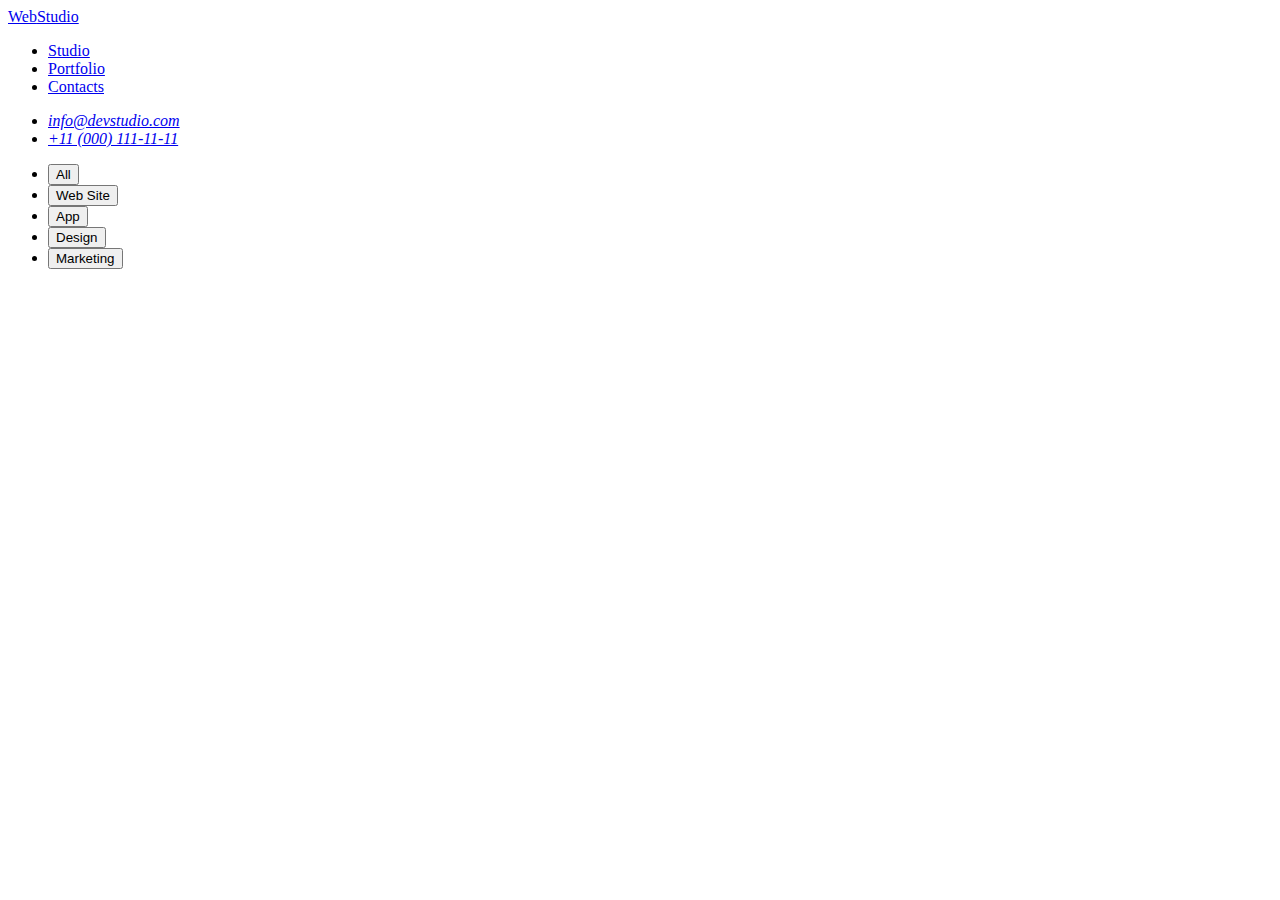
==== portfolio.html @ 4c19342d "Создание 2 страницы html (2 дз)" ====
<!DOCTYPE html>
<html lang="en">
  <head>
    <meta charset="UTF-8" />
    <meta http-equiv="X-UA-Compatible" content="IE=edge" />
    <meta name="viewport" content="width=device-width, initial-scale=1.0" />
    <title>Document</title>
  </head>
  <body>
    <!--Шапка профиля-->
    <header>
      <nav>
        <a href="./index.html"><span>Web</span>Studio </a>
        <ul>
          <li><a href="./index.html">Studio</a></li>
          <li><a href="./portfolio.html">Portfolio</a></li>
          <li><a href="#">Contacts</a></li>
        </ul>
      </nav>

      <address>
        <ul>
          <li><a href="mailto:info@devstudio.com">info@devstudio.com</a></li>
          <li><a href="tel:+110001111111">+11 (000) 111-11-11</a></li>
        </ul>
      </address>
    </header>

    <main>
      <!--Секция фильтры-->
      <section>
        <ul>
          <li><button type="button">All</button></li>
          <li><button type="button">Web Site</button></li>
          <li><button type="button">App</button></li>
          <li><button type="button">Design</button></li>
          <li><button type="button">Marketing</button></li>
        </ul>
        <ul>
          <img src="" alt="" width="" />
        </ul>
      </section>
    </main>
  </body>
</html>
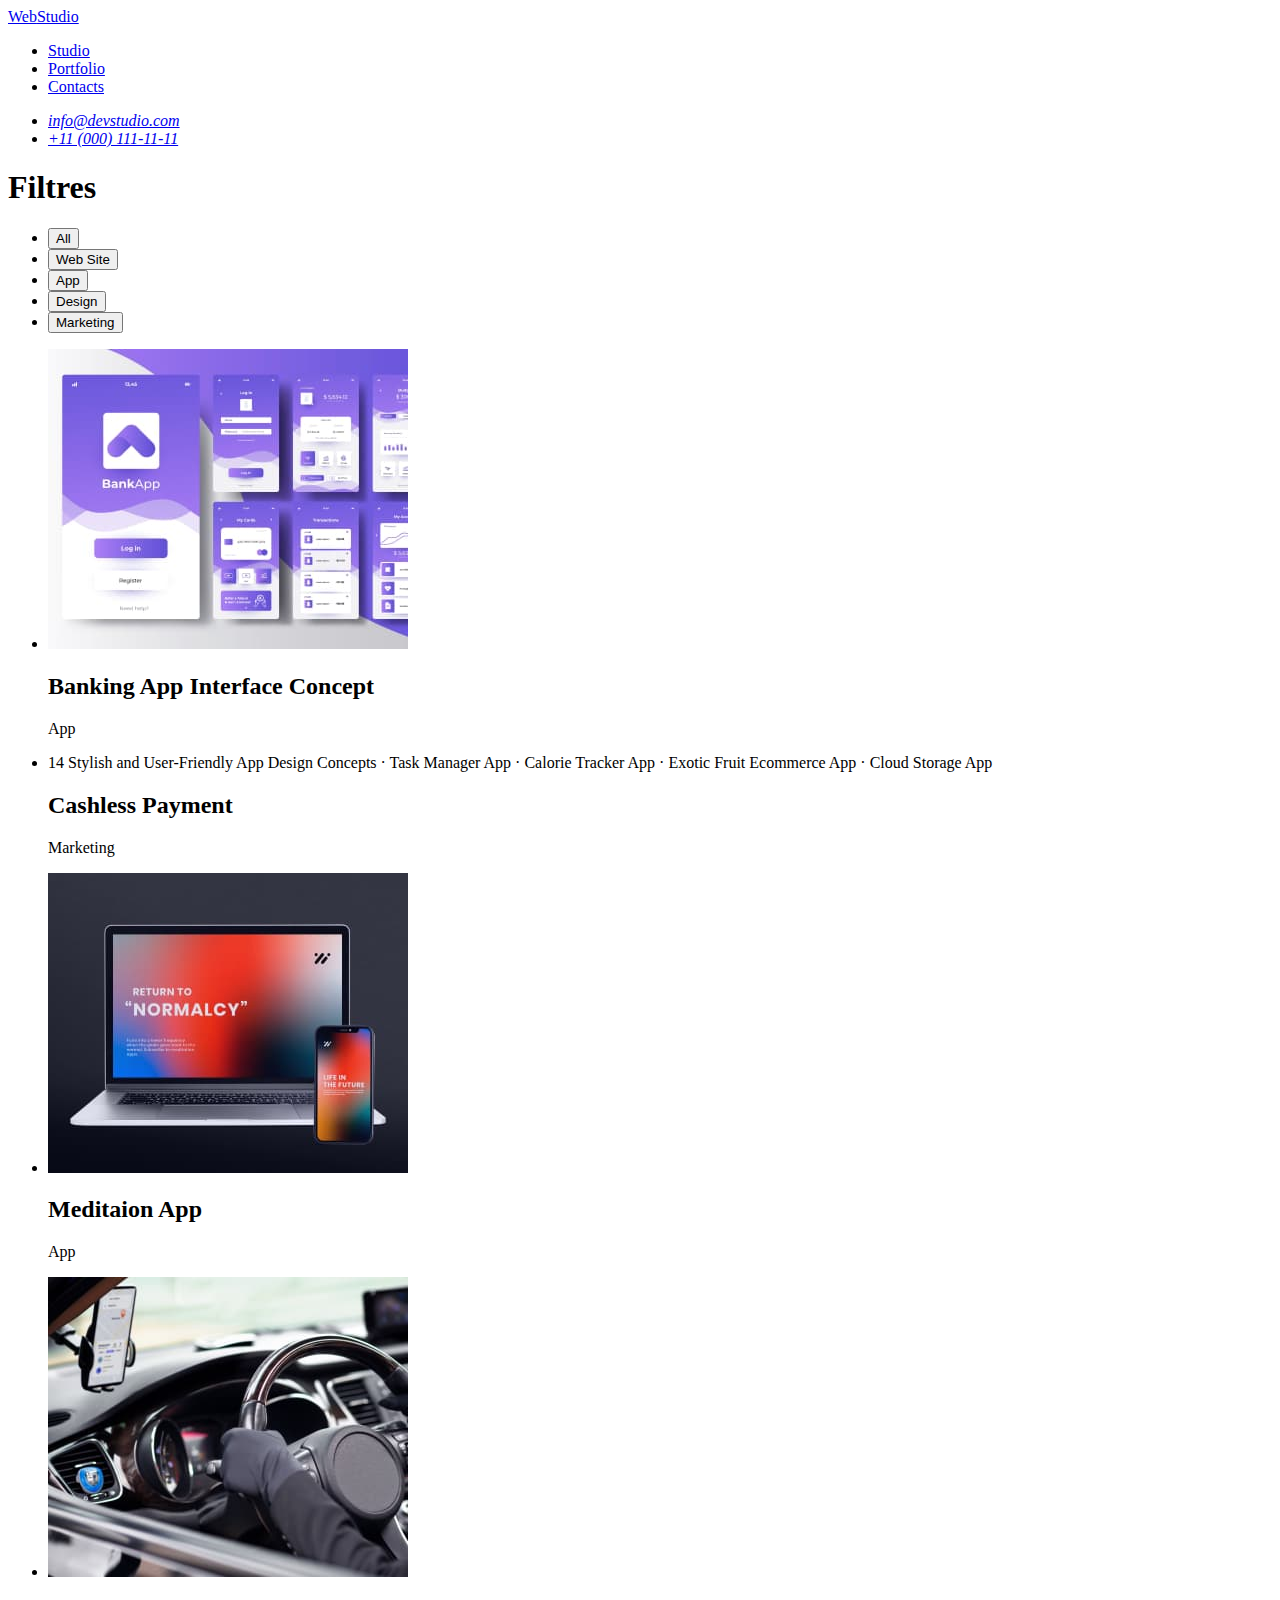
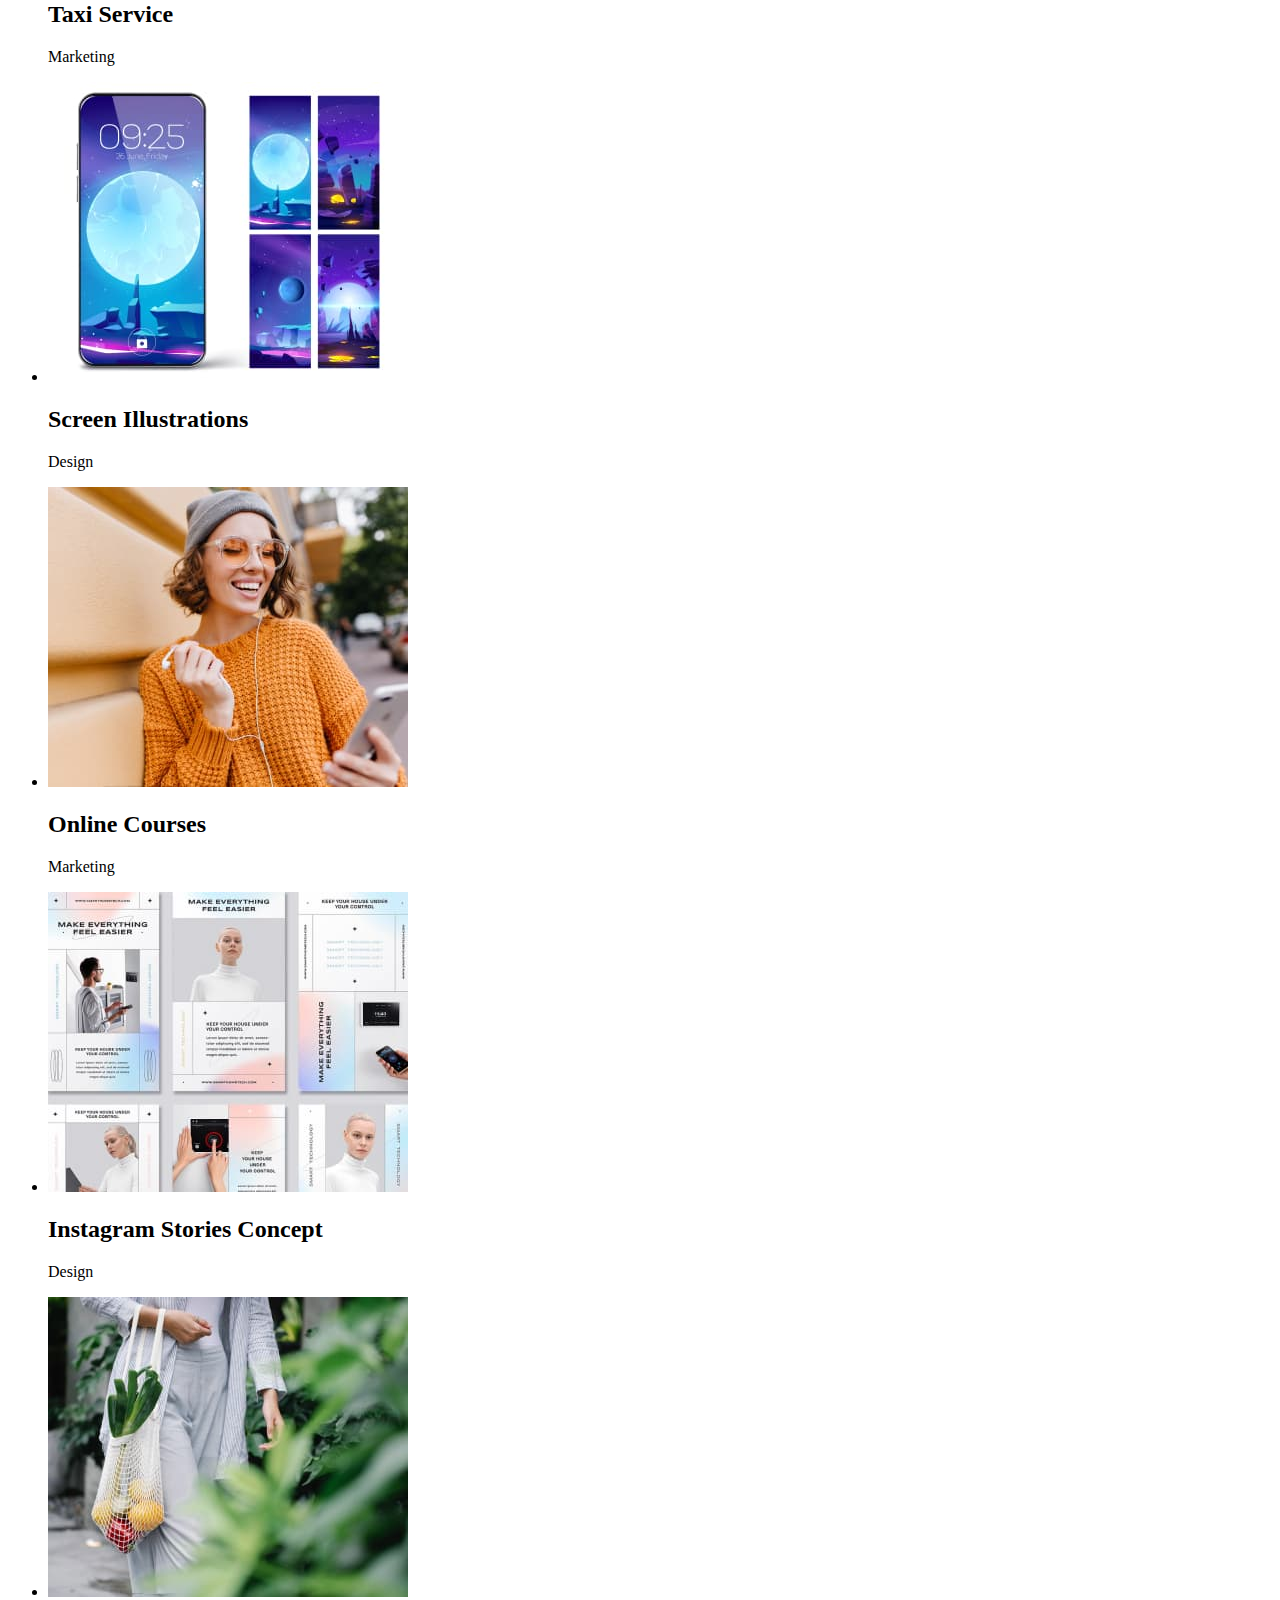
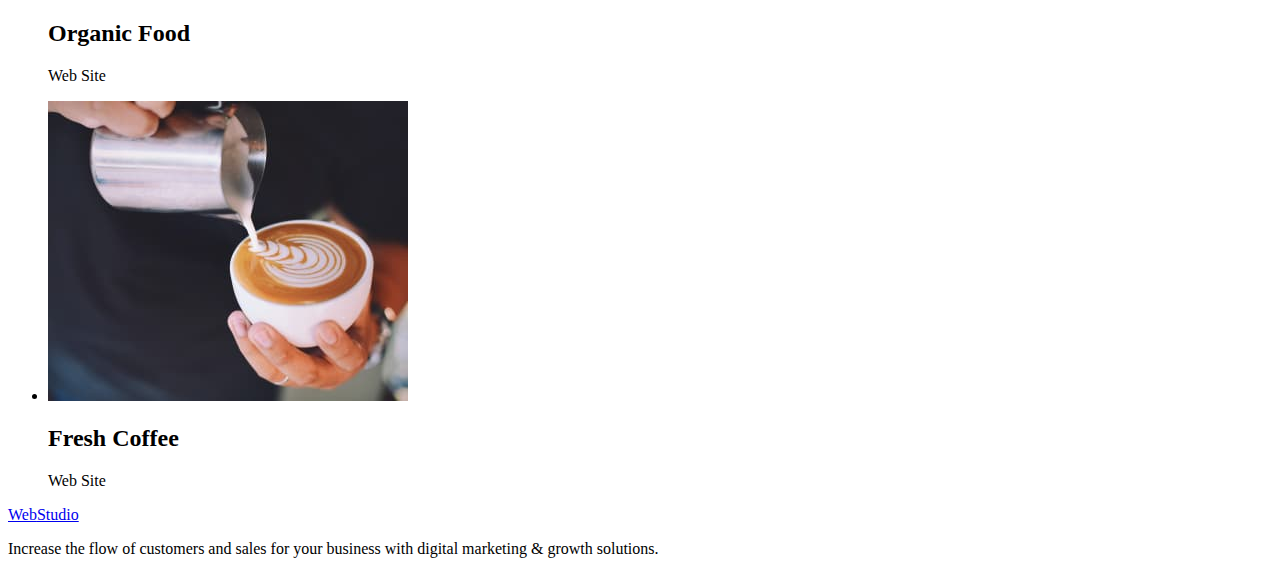
==== commit a746f2fc: "Создание Portfolio.html" ====
--- a/portfolio.html
+++ b/portfolio.html
@@ -29,6 +29,7 @@
     <main>
       <!--Секция фильтры-->
       <section>
+        <h1>Filtres</h1>
         <ul>
           <li><button type="button">All</button></li>
           <li><button type="button">Web Site</button></li>
@@ -37,9 +38,82 @@
           <li><button type="button">Marketing</button></li>
         </ul>
         <ul>
-          <img src="" alt="" width="" />
+          <li>
+            <img
+              src="./images/image1.jpg"
+              alt="Banking App Interface Concept"
+              width="360"
+            />
+            <h2>Banking App Interface Concept</h2>
+            <p>App</p>
+          </li>
+          <li>
+            <p>
+              14 Stylish and User-Friendly App Design Concepts · Task Manager
+              App · Calorie Tracker App · Exotic Fruit Ecommerce App · Cloud
+              Storage App
+            </p>
+            <h2>Cashless Payment</h2>
+            <p>Marketing</p>
+          </li>
+          <li>
+            <img src="./images/image3.jpg" alt="Meditaion App" width="360" />
+            <h2>Meditaion App</h2>
+            <p>App</p>
+          </li>
+          <li>
+            <img src="./images/image4.jpg" alt="Taxi Service" width="360" />
+            <h2>Taxi Service</h2>
+            <p>Marketing</p>
+          </li>
+          <li>
+            <img
+              src="./images/image5.jpg"
+              alt="Screen Illustrations"
+              width="360"
+            />
+            <h2>Screen Illustrations</h2>
+            <p>Design</p>
+          </li>
+          <li>
+            <img
+              src="./images/image6.jpg"
+              alt="Online Courses"
+              width="Marketing"
+            />
+            <h2>Online Courses</h2>
+            <p>Marketing</p>
+          </li>
+          <li>
+            <img
+              src="images/image7.jpg"
+              alt="Instagram Stories Concept"
+              width="360"
+            />
+            <h2>Instagram Stories Concept</h2>
+            <p>Design</p>
+          </li>
+          <li>
+            <img src="./images/image8.jpg" alt="Organic Food" width="360" />
+            <h2>Organic Food</h2>
+            <p>Web Site</p>
+          </li>
+          <li>
+            <img src="./images/image9.jpg" alt="Fresh Coffee" width="360" />
+            <h2>Fresh Coffee</h2>
+            <p>Web Site</p>
+          </li>
         </ul>
       </section>
     </main>
+
+    <!--Подвал-->
+    <footer>
+      <a href="./index.html"><span>Web</span>Studio</a>
+      <p>
+        Increase the flow of customers and sales for your business with digital
+        marketing & growth solutions.
+      </p>
+    </footer>
   </body>
 </html>
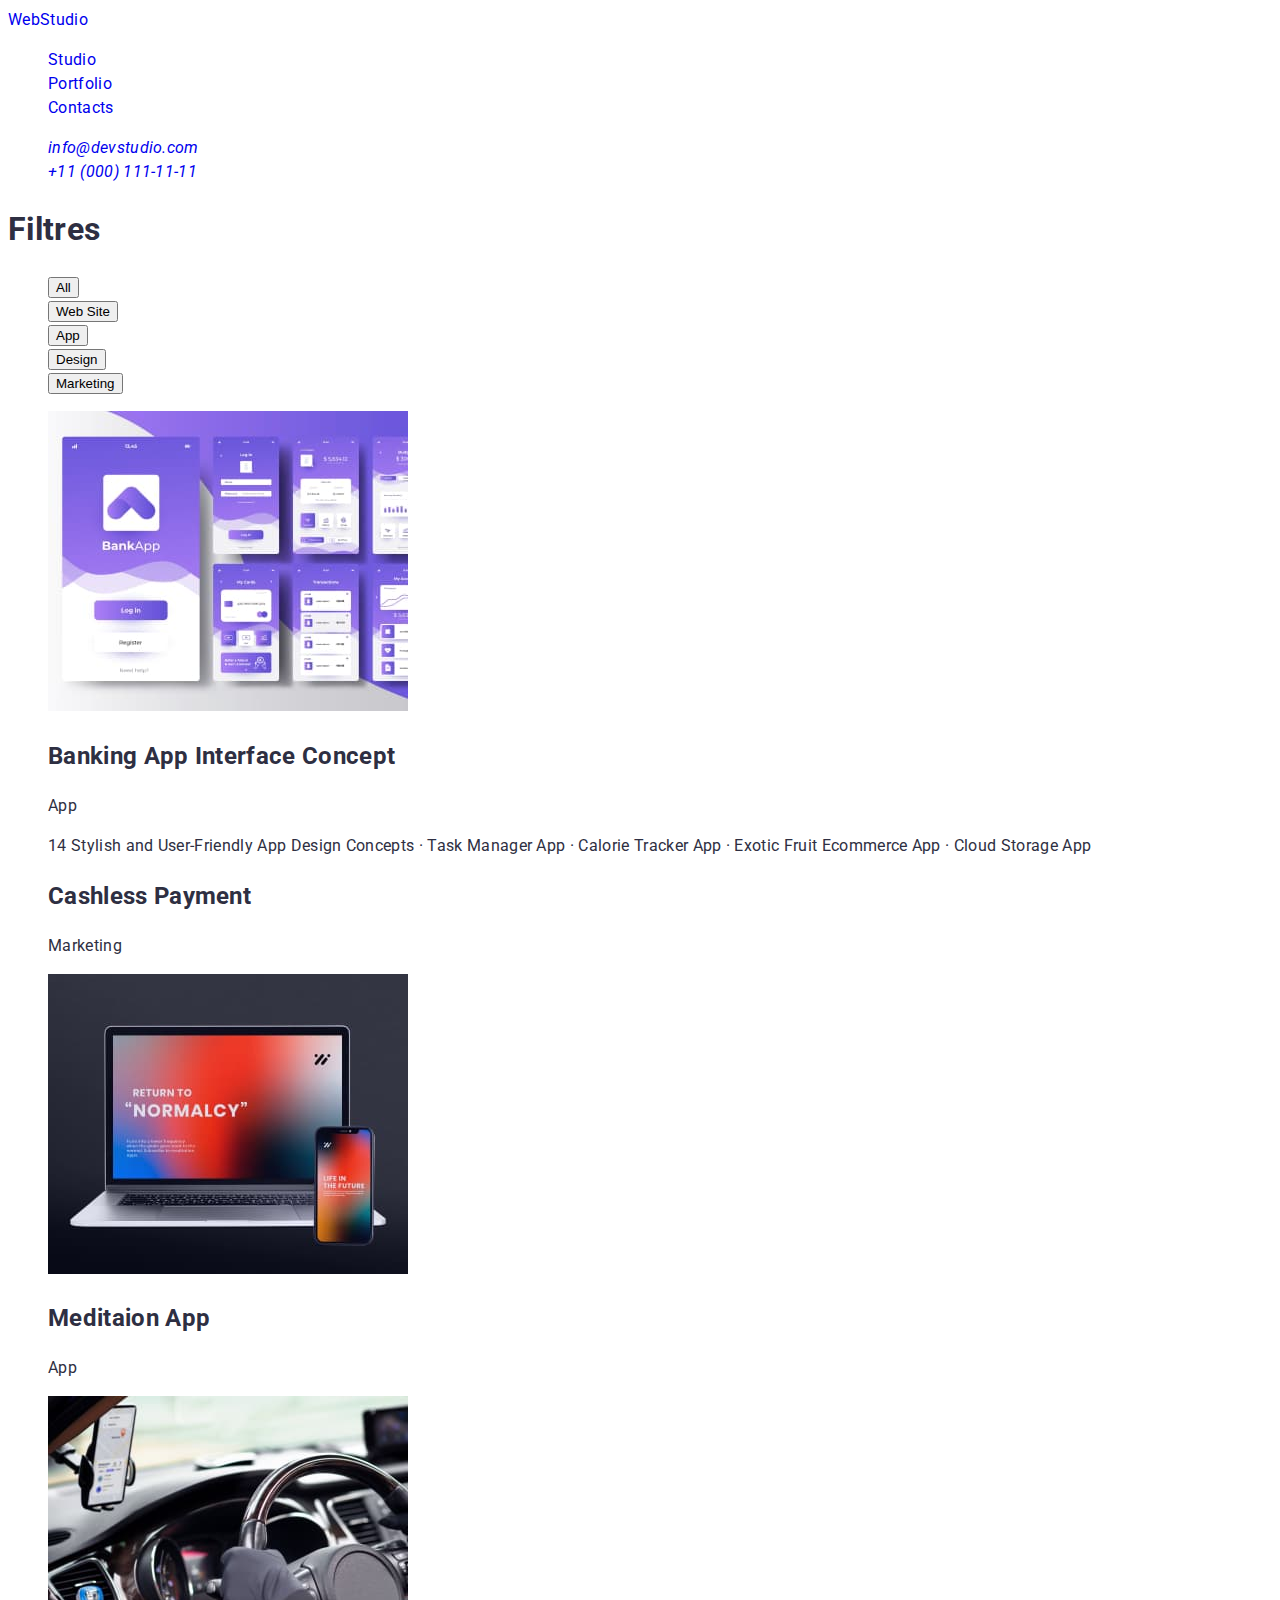
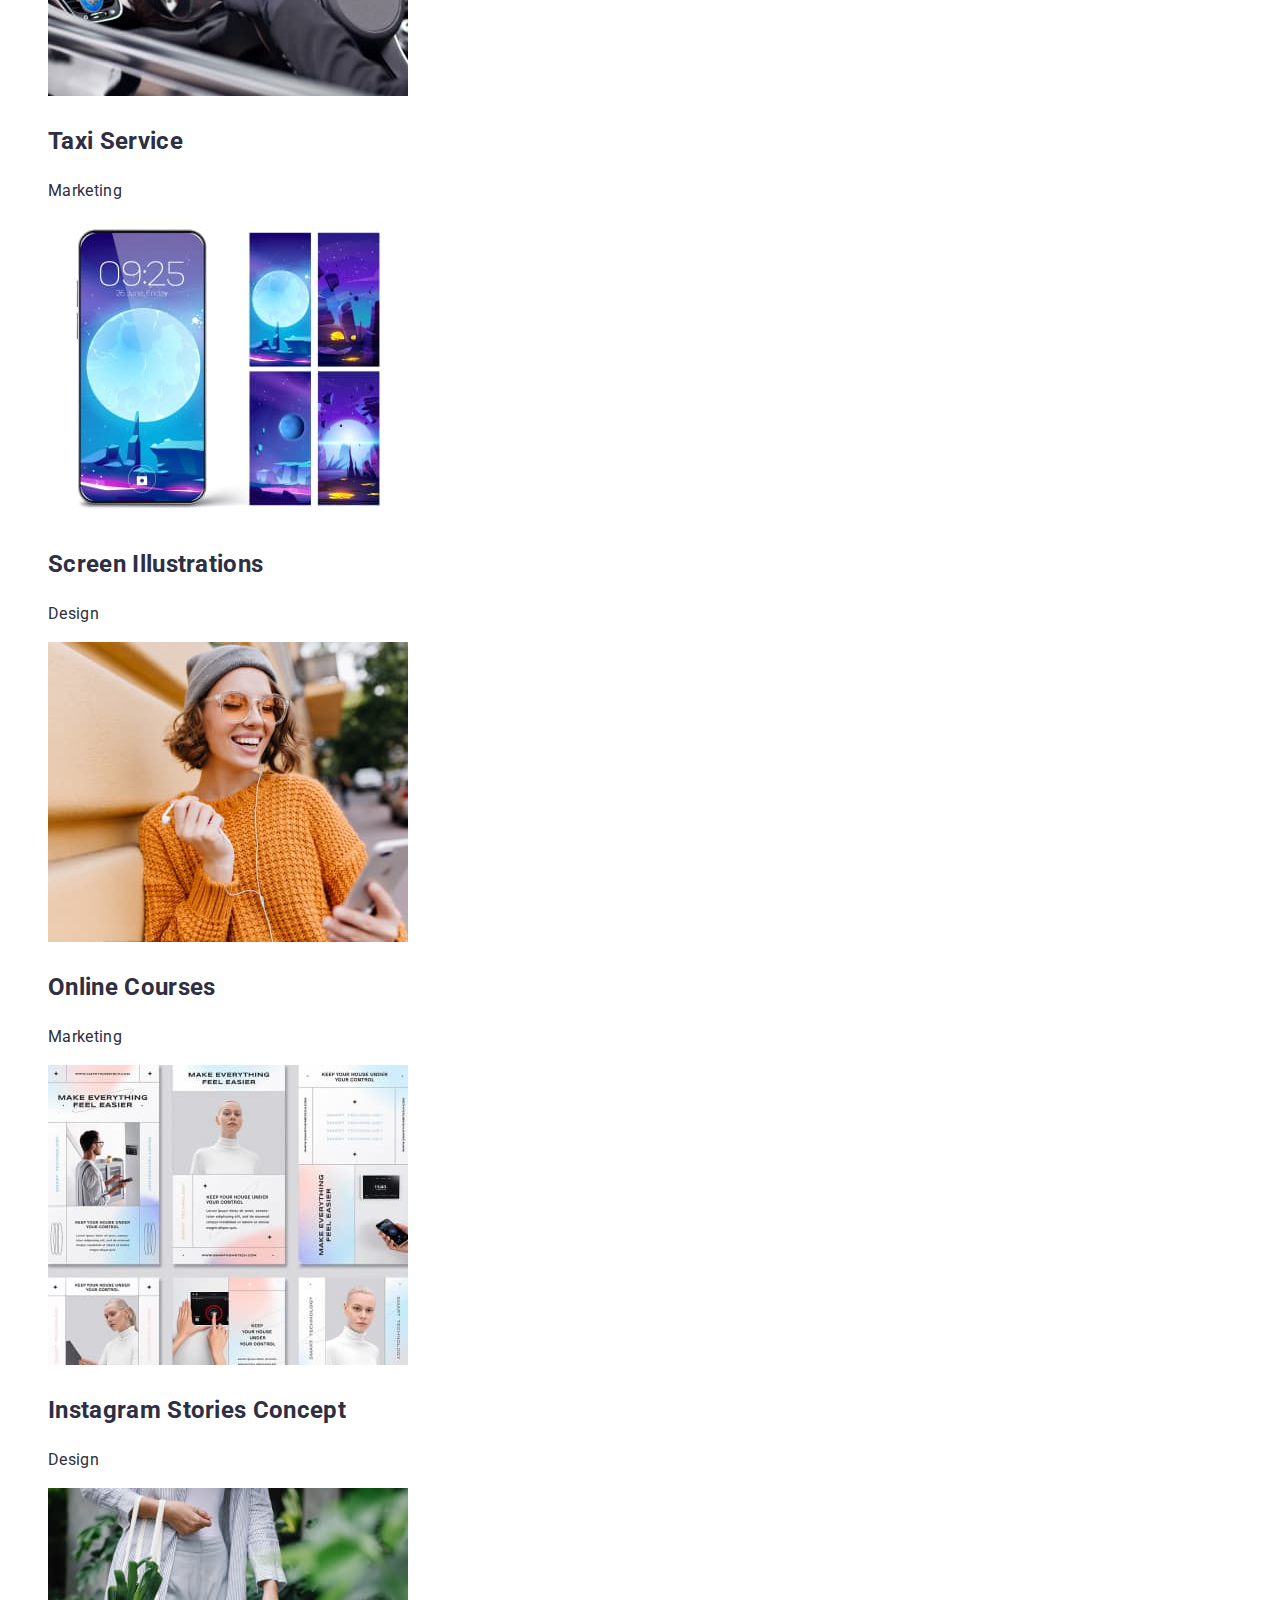
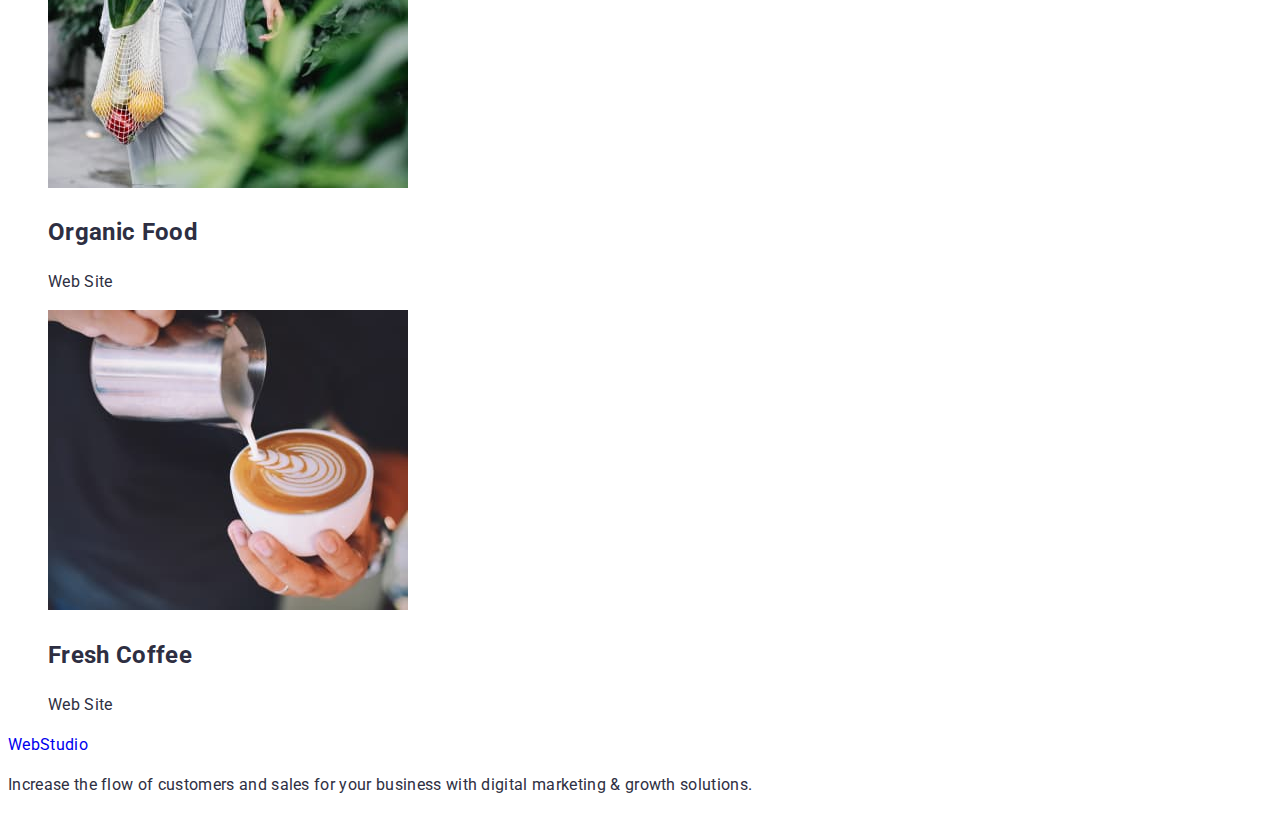
==== commit d4a54af1: "Создание стилей для index.html" ====
--- a/portfolio.html
+++ b/portfolio.html
@@ -5,6 +5,13 @@
     <meta http-equiv="X-UA-Compatible" content="IE=edge" />
     <meta name="viewport" content="width=device-width, initial-scale=1.0" />
     <title>Document</title>
+    <link rel="preconnect" href="https://fonts.googleapis.com" />
+    <link rel="preconnect" href="https://fonts.gstatic.com" crossorigin />
+    <link
+      href="https://fonts.googleapis.com/css2?family=Raleway:wght@800&family=Roboto:wght@400;500;700;900&display=swap"
+      rel="stylesheet"
+    />
+    <link rel="stylesheet" href="./css/styles.css" />
   </head>
   <body>
     <!--Шапка профиля-->
--- a/css/styles.css
+++ b/css/styles.css
@@ -0,0 +1,150 @@
+body {
+  font-family: "Roboto", sans-serif;
+  font-size: 16px;
+  letter-spacing: 0.02em;
+  line-height: 1.5;
+  color: #2e2f42;
+}
+
+a {
+  text-decoration: none;
+}
+
+ul {
+  list-style: none;
+}
+
+/*Шапка*/
+
+.logo {
+  font-family: "Raleway", sans-serif;
+  font-size: 18px;
+  line-height: 1.33;
+  align-items: center;
+  letter-spacing: 0.03em;
+  text-transform: uppercase;
+}
+
+.logo-web {
+  color: #4d5ae5;
+}
+
+.navigation-link {
+  font-weight: 500;
+  color: inherit;
+}
+
+.navigation-link:hover,
+.navigation-link:focus {
+  color: #434455;
+}
+
+.navigation-link:active {
+  color: #4d5ae5;
+}
+
+.address-item-link {
+  font-style: normal;
+  color: #434455;
+}
+
+.address-item-link:hover,
+.address-item-link:focus {
+  color: #4d5ae5;
+}
+
+/*Секция герой*/
+
+.hero {
+  color: #ffffff;
+  background: #2e2f42;
+}
+
+.hero-title {
+  font-weight: 700;
+  font-size: 56px;
+  line-height: 1.07;
+  text-align: center;
+}
+
+.hero-btn {
+  font-family: inherit;
+  font-weight: 500;
+  align-items: center;
+  letter-spacing: 0.04em;
+  color: #ffffff;
+  background: #4d5ae5;
+}
+
+/*Особенности*/
+
+.visually-hidden {
+  position: absolute;
+  white-space: nowrap;
+  width: 1px;
+  height: 1px;
+  overflow: hidden;
+  border: 0;
+  padding: 0;
+  clip: rect(0 0 0 0);
+  clip-path: inset(50%);
+  margin: -1px;
+}
+
+.features-item-title {
+  font-weight: 500;
+  font-size: 20px;
+  line-height: 1.2;
+}
+
+.features-item-text {
+  color: #434455;
+}
+
+/*Чем мы занимаемся*/
+
+.work-title {
+  ont-weight: 700;
+  font-size: 36px;
+  line-height: 1.11;
+  text-align: center;
+  text-transform: capitalize;
+}
+
+/*Наша команда*/
+
+.team {
+  text-align: center;
+  background: #f4f4fd;
+}
+
+.team-title {
+  font-weight: 700;
+  font-size: 36px;
+  line-height: 1.11;
+  text-transform: capitalize;
+}
+
+.team-item-title {
+  font-weight: 500;
+  font-size: 20px;
+  line-height: 1.2;
+}
+
+.team-item-text {
+  color: #434455;
+}
+
+/*Подвал*/
+
+.footer {
+  background: #2e2f42;
+}
+
+.footer-logo {
+  color: #f4f4fd;
+}
+
+.footer-text {
+  color: #e7e9fc;
+}
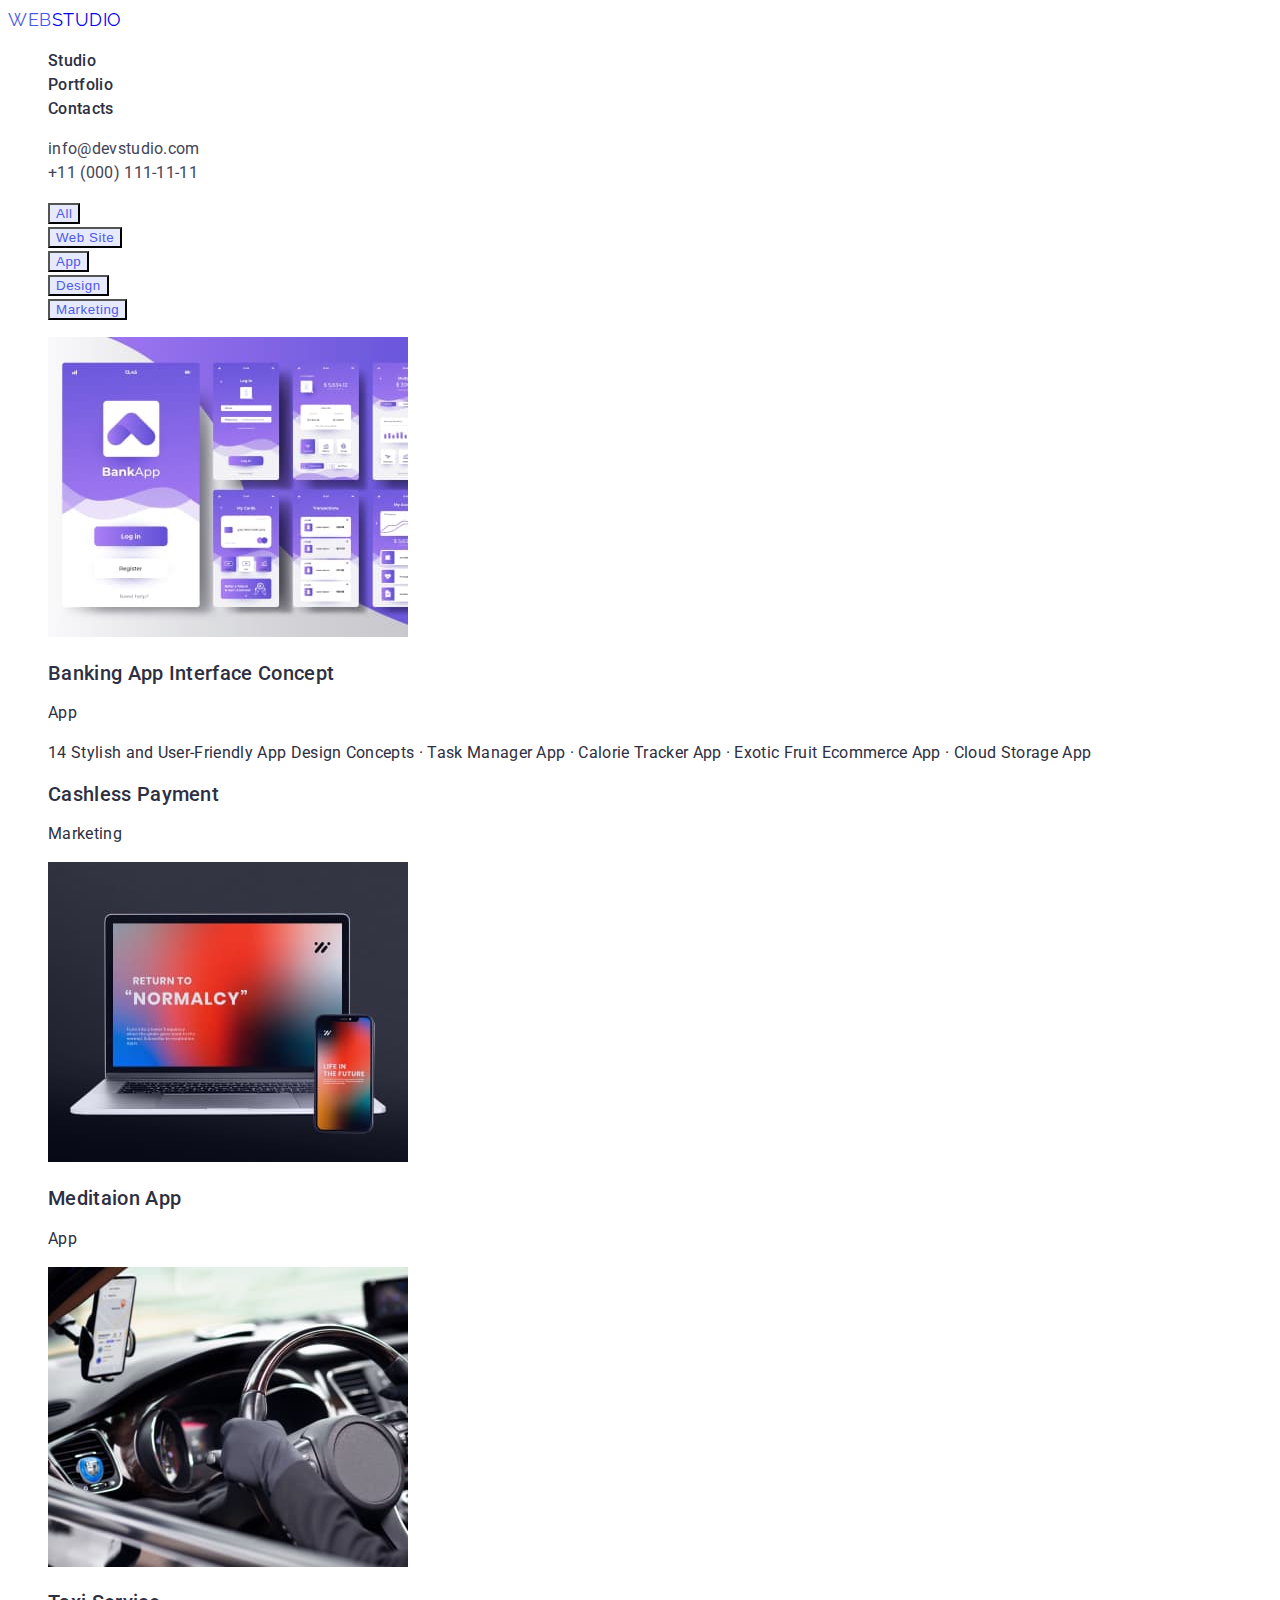
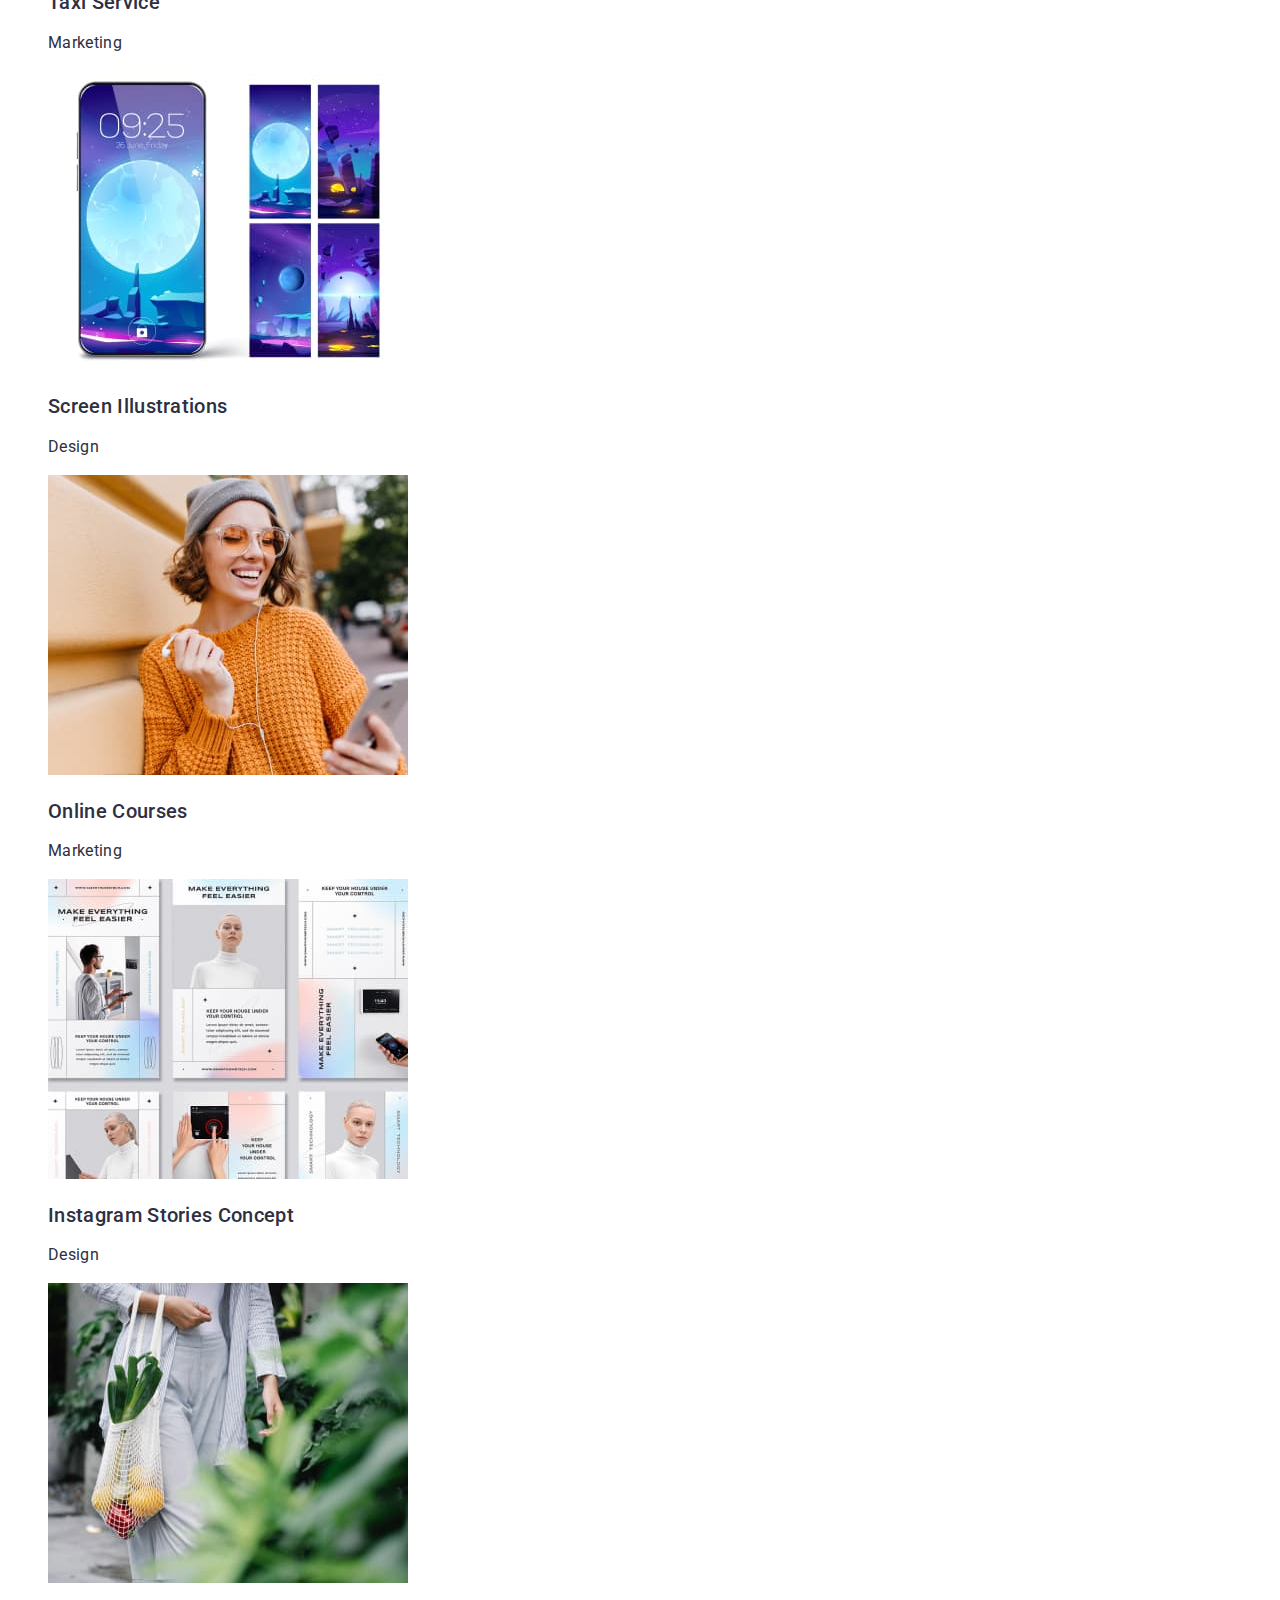
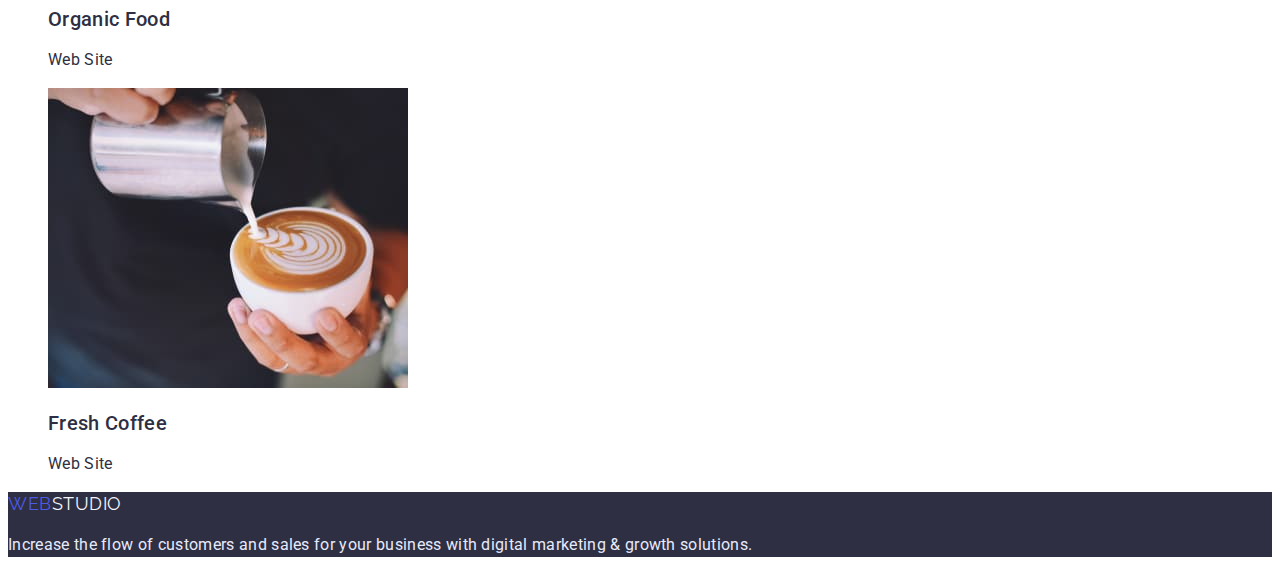
==== commit 44e24f46: "Создание CSS для Portfolio.html" ====
--- a/portfolio.html
+++ b/portfolio.html
@@ -15,109 +15,163 @@
   </head>
   <body>
     <!--Шапка профиля-->
-    <header>
-      <nav>
-        <a href="./index.html"><span>Web</span>Studio </a>
-        <ul>
-          <li><a href="./index.html">Studio</a></li>
-          <li><a href="./portfolio.html">Portfolio</a></li>
-          <li><a href="#">Contacts</a></li>
+    <header class="header">
+      <nav class="navigation">
+        <a href="./index.html" class="navigation-logo logo"
+          ><span class="logo-web">Web</span>Studio
+        </a>
+        <ul class="navigation-list">
+          <li><a href="./index.html" class="navigation-link">Studio</a></li>
+          <li>
+            <a href="./portfolio.html" class="navigation-link">Portfolio</a>
+          </li>
+          <li><a href="#" class="navigation-link">Contacts</a></li>
         </ul>
       </nav>
 
-      <address>
-        <ul>
-          <li><a href="mailto:info@devstudio.com">info@devstudio.com</a></li>
-          <li><a href="tel:+110001111111">+11 (000) 111-11-11</a></li>
+      <address class="address">
+        <ul class="address-list">
+          <li class="address-item">
+            <a href="mailto:info@devstudio.com" class="address-item-link"
+              >info@devstudio.com</a
+            >
+          </li>
+          <li class="address-item">
+            <a href="tel:+110001111111" class="address-item-link"
+              >+11 (000) 111-11-11</a
+            >
+          </li>
         </ul>
       </address>
     </header>
 
+    <!--Main-->
+
     <main>
       <!--Секция фильтры-->
-      <section>
-        <h1>Filtres</h1>
-        <ul>
-          <li><button type="button">All</button></li>
-          <li><button type="button">Web Site</button></li>
-          <li><button type="button">App</button></li>
-          <li><button type="button">Design</button></li>
-          <li><button type="button">Marketing</button></li>
+      <section class="filters">
+        <h1 class="visually-hidden">Filtres</h1>
+
+        <!--Кнопки фильтры-->
+        <ul class="filters-list">
+          <li class="filters-item">
+            <button class="filters-item-btn" type="button">All</button>
+          </li>
+          <li class="filters-item">
+            <button class="filters-item-btn" type="button">Web Site</button>
+          </li>
+          <li class="filters-item">
+            <button class="filters-item-btn" type="button">App</button>
+          </li>
+          <li class="filters-item">
+            <button class="filters-item-btn" type="button">Design</button>
+          </li>
+          <li class="filters-item">
+            <button class="filters-item-btn" type="button">Marketing</button>
+          </li>
         </ul>
-        <ul>
-          <li>
+
+        <!--Карточки Портфолио-->
+        <ul class="card-list">
+          <li class="card-item">
             <img
+              class="card-item-image"
               src="./images/image1.jpg"
               alt="Banking App Interface Concept"
               width="360"
             />
-            <h2>Banking App Interface Concept</h2>
-            <p>App</p>
+            <h2 class="card-item-title">Banking App Interface Concept</h2>
+            <p class="card-item-text">App</p>
           </li>
-          <li>
-            <p>
+          <li class="card-item">
+            <p class="card-item-text">
               14 Stylish and User-Friendly App Design Concepts · Task Manager
               App · Calorie Tracker App · Exotic Fruit Ecommerce App · Cloud
               Storage App
             </p>
-            <h2>Cashless Payment</h2>
-            <p>Marketing</p>
+            <h2 class="card-item-title">Cashless Payment</h2>
+            <p class="card-item-text">Marketing</p>
           </li>
-          <li>
-            <img src="./images/image3.jpg" alt="Meditaion App" width="360" />
-            <h2>Meditaion App</h2>
-            <p>App</p>
+          <li class="card-item">
+            <img
+              class="card-item-image"
+              src="./images/image3.jpg"
+              alt="Meditaion App"
+              width="360"
+            />
+            <h2 class="card-item-title">Meditaion App</h2>
+            <p class="card-item-text">App</p>
           </li>
-          <li>
-            <img src="./images/image4.jpg" alt="Taxi Service" width="360" />
-            <h2>Taxi Service</h2>
-            <p>Marketing</p>
+          <li class="card-item">
+            <img
+              class="card-item-image"
+              src="./images/image4.jpg"
+              alt="Taxi Service"
+              width="360"
+            />
+            <h2 class="card-item-title">Taxi Service</h2>
+            <p class="card-item-text">Marketing</p>
           </li>
-          <li>
+          <li class="card-item">
             <img
+              class="card-item-image"
               src="./images/image5.jpg"
               alt="Screen Illustrations"
               width="360"
             />
-            <h2>Screen Illustrations</h2>
-            <p>Design</p>
+            <h2 class="card-item-title">Screen Illustrations</h2>
+            <p class="card-item-text">Design</p>
           </li>
-          <li>
+          <li class="card-item">
             <img
+              class="card-item-image"
               src="./images/image6.jpg"
               alt="Online Courses"
-              width="Marketing"
+              width="360"
             />
-            <h2>Online Courses</h2>
-            <p>Marketing</p>
+            <h2 class="card-item-title">Online Courses</h2>
+            <p class="card-item-text">Marketing</p>
           </li>
-          <li>
+          <li class="card-item">
             <img
+              class="card-item-image"
               src="images/image7.jpg"
               alt="Instagram Stories Concept"
               width="360"
             />
-            <h2>Instagram Stories Concept</h2>
-            <p>Design</p>
+            <h2 class="card-item-title">Instagram Stories Concept</h2>
+            <p class="card-item-text">Design</p>
           </li>
-          <li>
-            <img src="./images/image8.jpg" alt="Organic Food" width="360" />
-            <h2>Organic Food</h2>
-            <p>Web Site</p>
+          <li class="card-item">
+            <img
+              class="card-item-image"
+              src="./images/image8.jpg"
+              alt="Organic Food"
+              width="360"
+            />
+            <h2 class="card-item-title">Organic Food</h2>
+            <p class="card-item-text">Web Site</p>
           </li>
-          <li>
-            <img src="./images/image9.jpg" alt="Fresh Coffee" width="360" />
-            <h2>Fresh Coffee</h2>
-            <p>Web Site</p>
+          <li class="card-item">
+            <img
+              class="card-item-image"
+              src="./images/image9.jpg"
+              alt="Fresh Coffee"
+              width="360"
+            />
+            <h2 class="card-item-title">Fresh Coffee</h2>
+            <p class="card-item-text">Web Site</p>
           </li>
         </ul>
       </section>
     </main>
 
     <!--Подвал-->
-    <footer>
-      <a href="./index.html"><span>Web</span>Studio</a>
-      <p>
+    <footer class="footer">
+      <a class="footer-logo logo" href="./index.html"
+        ><span class="logo-web">Web</span>Studio</a
+      >
+      <p class="footer-text">
         Increase the flow of customers and sales for your business with digital
         marketing & growth solutions.
       </p>
--- a/css/styles.css
+++ b/css/styles.css
@@ -53,6 +53,8 @@
   color: #4d5ae5;
 }
 
+/*Страница Студия*/
+
 /*Секция герой*/
 
 .hero {
@@ -64,16 +66,15 @@
   font-weight: 700;
   font-size: 56px;
   line-height: 1.07;
-  text-align: center;
 }
 
 .hero-btn {
   font-family: inherit;
   font-weight: 500;
-  align-items: center;
   letter-spacing: 0.04em;
   color: #ffffff;
   background: #4d5ae5;
+  cursor: pointer;
 }
 
 /*Особенности*/
@@ -107,15 +108,17 @@
   ont-weight: 700;
   font-size: 36px;
   line-height: 1.11;
-  text-align: center;
   text-transform: capitalize;
 }
 
 /*Наша команда*/
 
 .team {
-  text-align: center;
   background: #f4f4fd;
+}
+
+.team-item {
+  background: #ffffff;
 }
 
 .team-title {
@@ -135,6 +138,32 @@
   color: #434455;
 }
 
+/*Страница Портфолио*/
+
+.filters-item-btn {
+  font-weight: 500;
+  letter-spacing: 0.04em;
+  color: #4d5ae5;
+  background: #e7e9fc;
+  cursor: pointer;
+}
+
+.filters-item-btn:hover,
+.filters-item-btn:focus {
+  color: #ffffff;
+  background: #404bbf;
+}
+
+.card-item-title {
+  font-weight: 500;
+  font-size: 20px;
+  line-height: 1.2;
+}
+
+.ard-item-text {
+  color: #434455;
+}
+
 /*Подвал*/
 
 .footer {
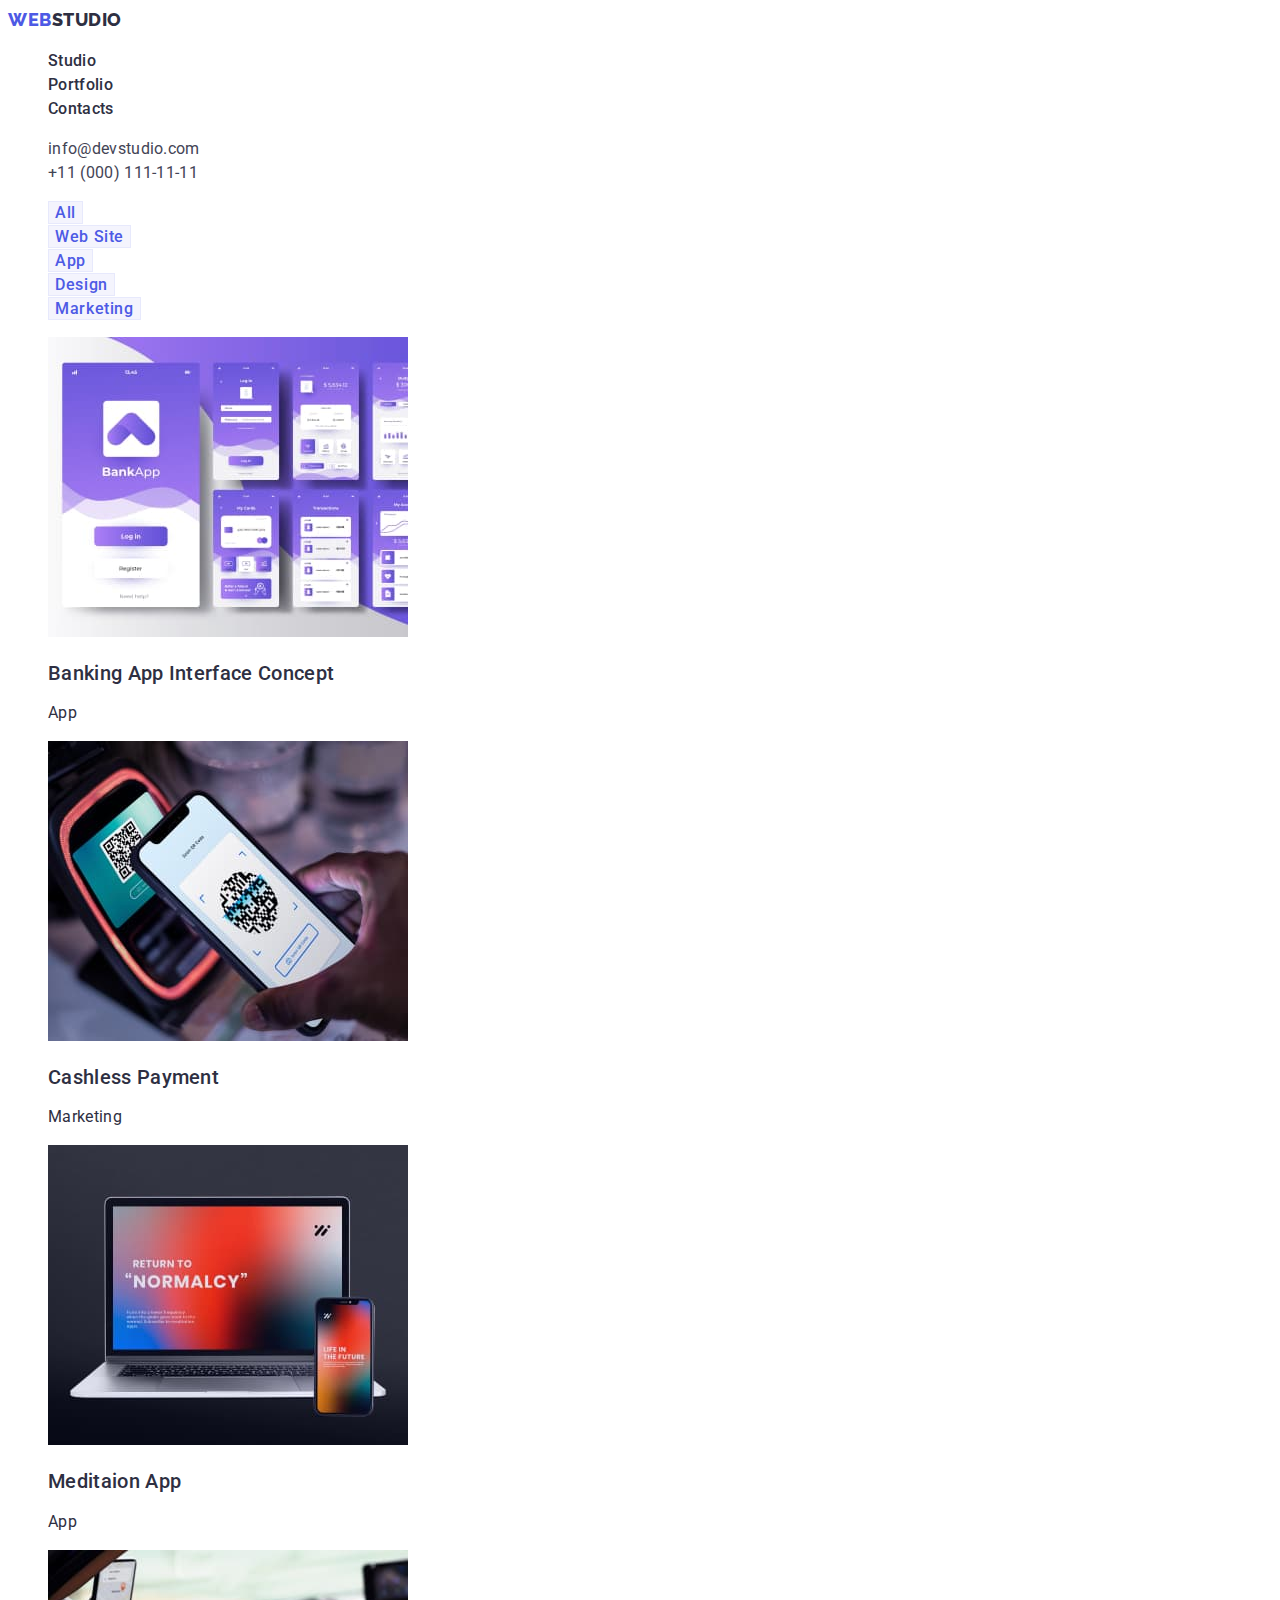
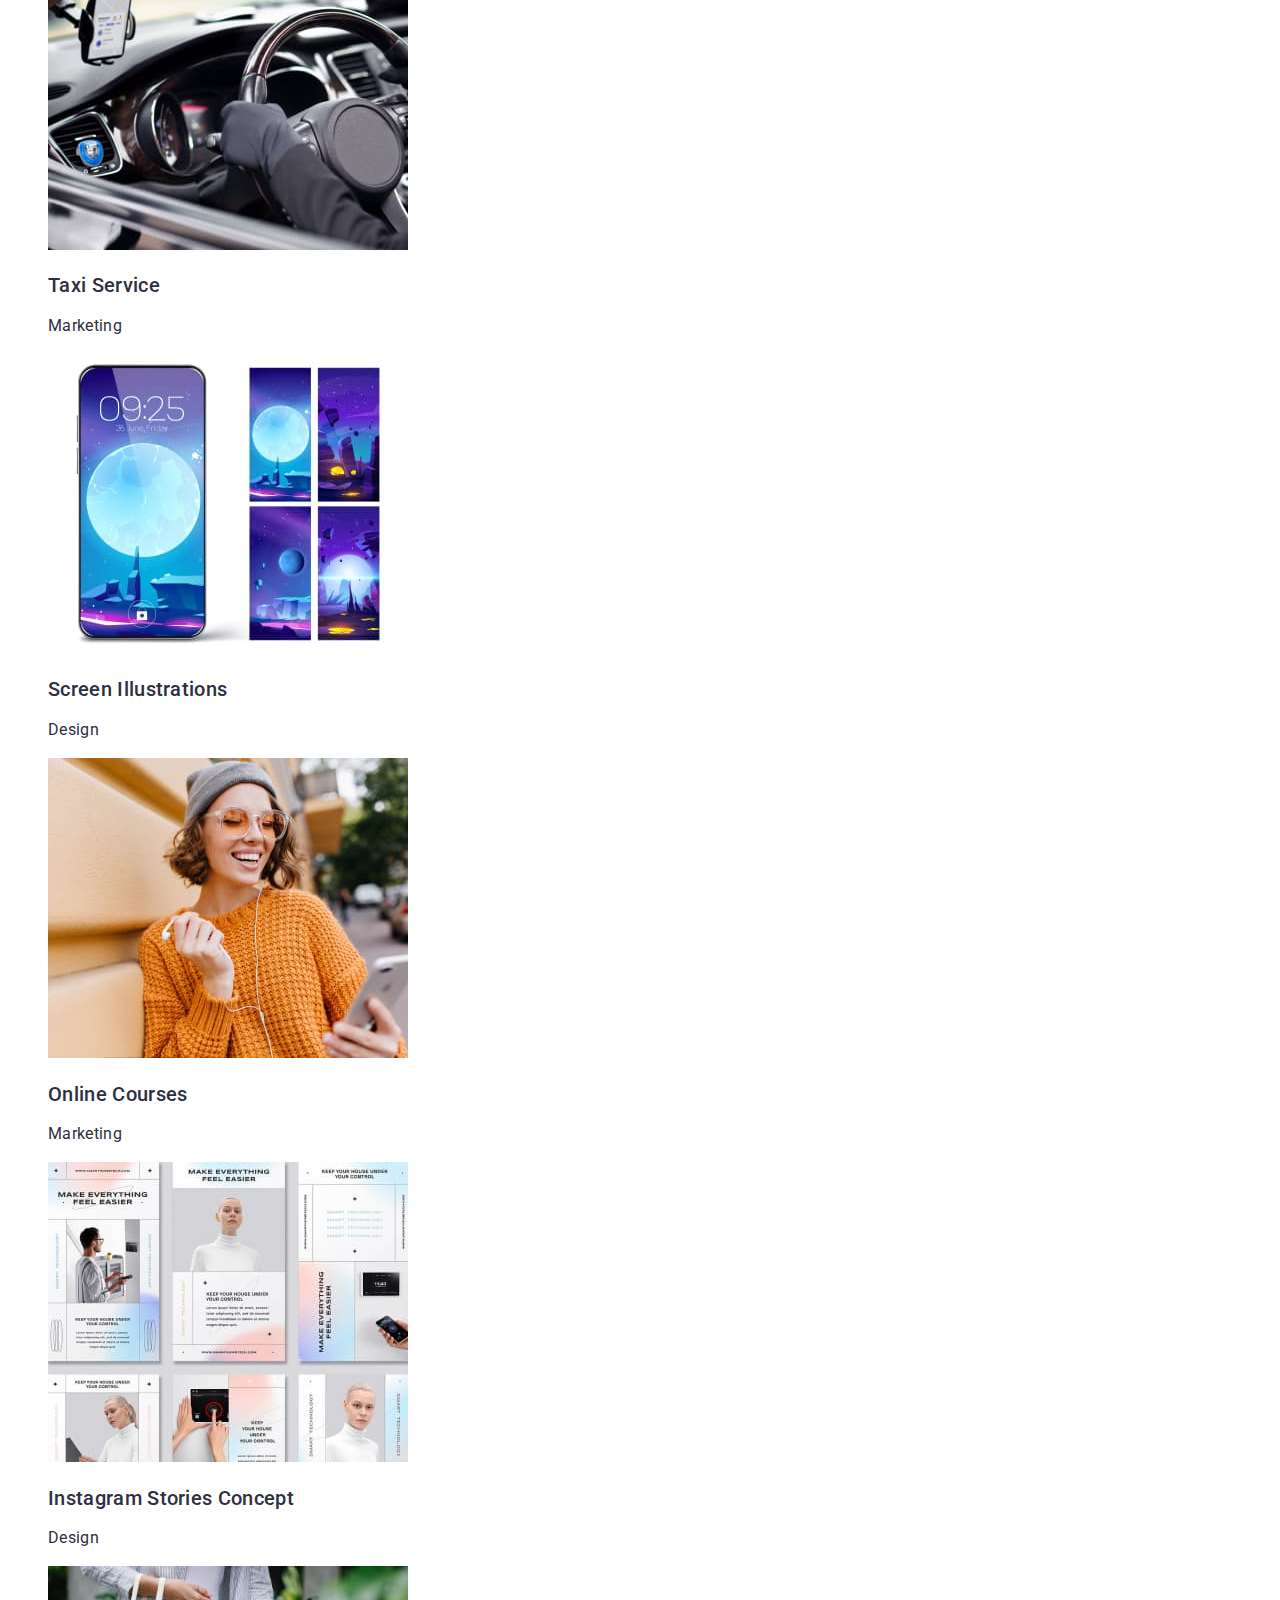
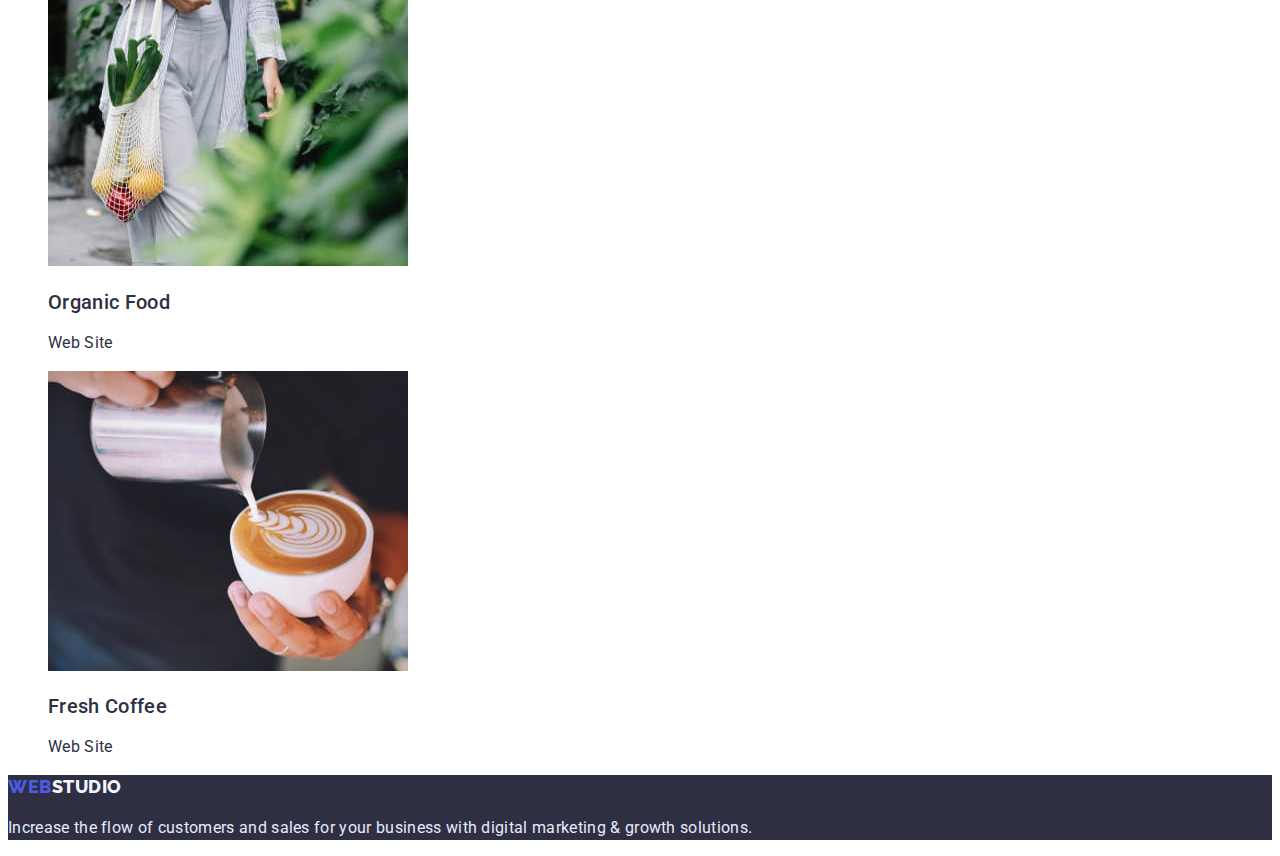
==== commit e94fb251: "Создание переменных" ====
--- a/portfolio.html
+++ b/portfolio.html
@@ -21,11 +21,33 @@
           ><span class="logo-web">Web</span>Studio
         </a>
         <ul class="navigation-list">
-          <li><a href="./index.html" class="navigation-link">Studio</a></li>
           <li>
-            <a href="./portfolio.html" class="navigation-link">Portfolio</a>
-          </li>
-          <li><a href="#" class="navigation-link">Contacts</a></li>
+            <a
+              href="./index.html"
+              target="_blank"
+              rel="noreferrer noopener"
+              class="navigation-link"
+              >Studio</a
+            >
+          </li>
+          <li>
+            <a
+              href="./portfolio.html"
+              target="_blank"
+              rel="noreferrer noopener"
+              class="navigation-link"
+              >Portfolio</a
+            >
+          </li>
+          <li>
+            <a
+              href="#"
+              target="_blank"
+              rel="noreferrer noopener"
+              class="navigation-link"
+              >Contacts</a
+            >
+          </li>
         </ul>
       </nav>
 
@@ -84,11 +106,12 @@
             <p class="card-item-text">App</p>
           </li>
           <li class="card-item">
-            <p class="card-item-text">
-              14 Stylish and User-Friendly App Design Concepts · Task Manager
-              App · Calorie Tracker App · Exotic Fruit Ecommerce App · Cloud
-              Storage App
-            </p>
+            <img
+              class="card-item-image"
+              src="./images/image2.jpg"
+              alt="Cashless Payment"
+              width="360"
+            />
             <h2 class="card-item-title">Cashless Payment</h2>
             <p class="card-item-text">Marketing</p>
           </li>
--- a/css/styles.css
+++ b/css/styles.css
@@ -1,9 +1,23 @@
+:root {
+  --main-text-color: #2e2f42;
+  --secondary-text-color: #434455;
+  --accent-color: #4d5ae5;
+  --main-background-color: #2e2f42;
+  --white-text-color: #ffffff;
+  --white-background-color: #ffffff;
+  --white-footer-logo: #f4f4fd;
+  --secondary-white-background-color: #f4f4fd;
+  --footer-text-color: #e7e9fc;
+  --portfolio-border-btn-color: #e7e9fc;
+  --filters-background-btn-hover: #404bbf;
+}
+
 body {
   font-family: "Roboto", sans-serif;
   font-size: 16px;
   letter-spacing: 0.02em;
   line-height: 1.5;
-  color: #2e2f42;
+  color: var(--main-text-color);
 }
 
 a {
@@ -18,15 +32,17 @@
 
 .logo {
   font-family: "Raleway", sans-serif;
+  font-weight: 800;
   font-size: 18px;
   line-height: 1.33;
   align-items: center;
   letter-spacing: 0.03em;
   text-transform: uppercase;
+  color: inherit;
 }
 
 .logo-web {
-  color: #4d5ae5;
+  color: var(--accent-color);
 }
 
 .navigation-link {
@@ -36,21 +52,21 @@
 
 .navigation-link:hover,
 .navigation-link:focus {
-  color: #434455;
+  color: var(--secondary-text-color);
 }
 
 .navigation-link:active {
-  color: #4d5ae5;
+  color: var(--accent-color);
 }
 
 .address-item-link {
   font-style: normal;
-  color: #434455;
+  color: var(--secondary-text-color);
 }
 
 .address-item-link:hover,
 .address-item-link:focus {
-  color: #4d5ae5;
+  color: var(--accent-color);
 }
 
 /*Страница Студия*/
@@ -58,8 +74,8 @@
 /*Секция герой*/
 
 .hero {
-  color: #ffffff;
-  background: #2e2f42;
+  color: var(--white-text-color);
+  background: var(--main-background-color);
 }
 
 .hero-title {
@@ -70,10 +86,11 @@
 
 .hero-btn {
   font-family: inherit;
+  font-size: 16px;
   font-weight: 500;
   letter-spacing: 0.04em;
-  color: #ffffff;
-  background: #4d5ae5;
+  color: var(--white-text-color);
+  background: var(--accent-color);
   cursor: pointer;
 }
 
@@ -99,7 +116,7 @@
 }
 
 .features-item-text {
-  color: #434455;
+  color: var(--secondary-text-color);
 }
 
 /*Чем мы занимаемся*/
@@ -114,11 +131,11 @@
 /*Наша команда*/
 
 .team {
-  background: #f4f4fd;
+  background: var(--secondary-white-background-color);
 }
 
 .team-item {
-  background: #ffffff;
+  background: var(--white-background-color);
 }
 
 .team-title {
@@ -135,23 +152,26 @@
 }
 
 .team-item-text {
-  color: #434455;
+  color: var(--secondary-text-color);
 }
 
 /*Страница Портфолио*/
 
 .filters-item-btn {
+  font-family: inherit;
+  font-size: 16px;
   font-weight: 500;
   letter-spacing: 0.04em;
-  color: #4d5ae5;
-  background: #e7e9fc;
+  color: var(--accent-color);
+  background: var(--secondary-white-background-color);
+  border: 1px solid var(--portfolio-border-btn-color);
   cursor: pointer;
 }
 
 .filters-item-btn:hover,
 .filters-item-btn:focus {
-  color: #ffffff;
-  background: #404bbf;
+  color: var(--white-text-color);
+  background: var(--filters-background-btn-hover);
 }
 
 .card-item-title {
@@ -161,19 +181,19 @@
 }
 
 .ard-item-text {
-  color: #434455;
+  color: var(--secondary-text-color);
 }
 
 /*Подвал*/
 
 .footer {
-  background: #2e2f42;
+  background: var(--main-background-color);
 }
 
 .footer-logo {
-  color: #f4f4fd;
+  color: var(--white-footer-logo);
 }
 
 .footer-text {
-  color: #e7e9fc;
+  color: var(--footer-text-color);
 }
